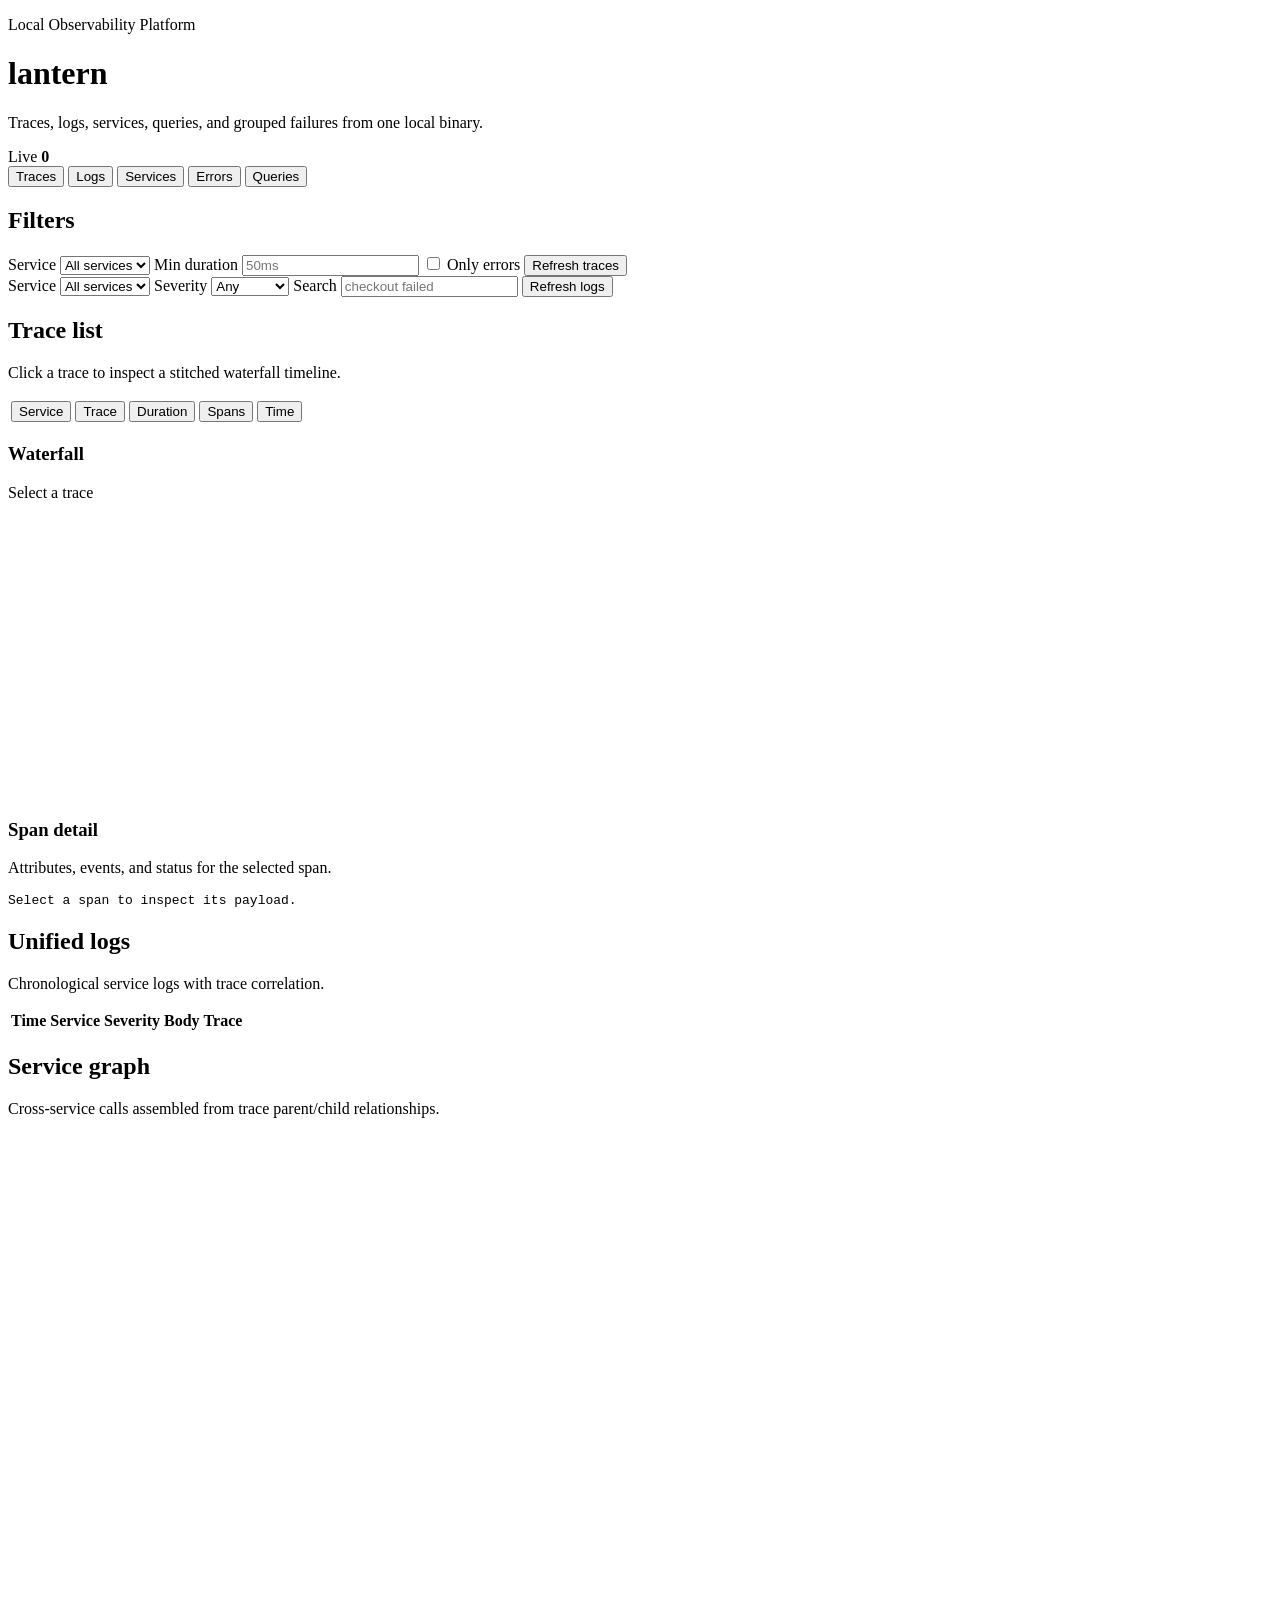
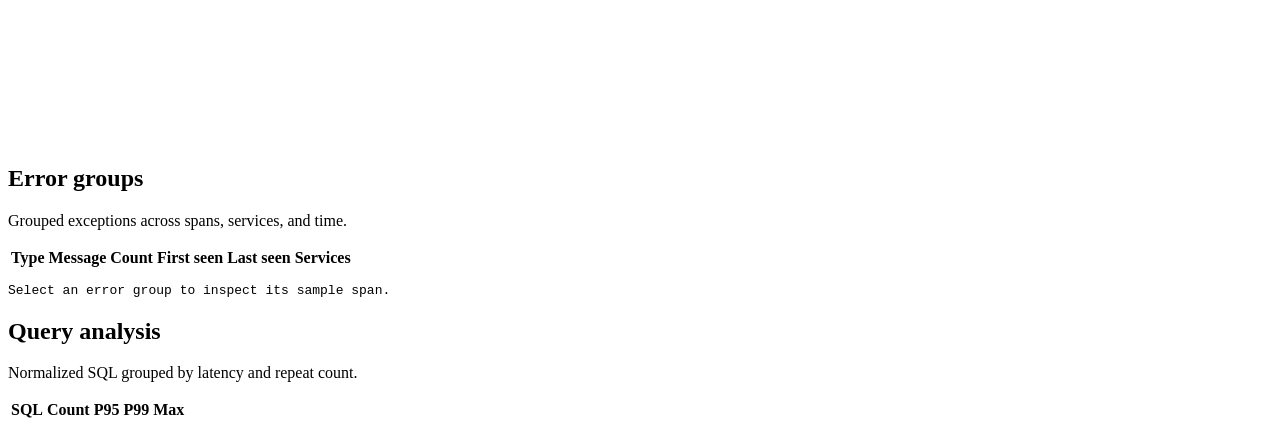
==== web/index.html @ 3eb96727 "feat: add api server and embedded web ui" ====
<!doctype html>
<html lang="en">
  <head>
    <meta charset="utf-8" />
    <meta name="viewport" content="width=device-width, initial-scale=1" />
    <title>lantern</title>
    <link rel="stylesheet" href="/style.css" />
  </head>
  <body>
    <div class="app-shell">
      <header class="masthead">
        <div>
          <p class="eyebrow">Local Observability Platform</p>
          <h1>lantern</h1>
          <p class="subhead">Traces, logs, services, queries, and grouped failures from one local binary.</p>
        </div>
        <div class="live-status" aria-live="polite">
          <span class="live-dot" aria-hidden="true"></span>
          <span>Live</span>
          <strong id="live-count">0</strong>
        </div>
      </header>

      <nav class="tabs" aria-label="Primary">
        <button class="tab is-active" data-tab="traces" type="button">Traces</button>
        <button class="tab" data-tab="logs" type="button">Logs</button>
        <button class="tab" data-tab="services" type="button">Services</button>
        <button class="tab" data-tab="errors" type="button">Errors</button>
        <button class="tab" data-tab="queries" type="button">Queries</button>
      </nav>

      <main class="content-grid">
        <section class="panel stack" id="filters-panel">
          <h2>Filters</h2>
          <div id="traces-filters" class="filters stack" data-filters="traces">
            <label class="field">
              <span>Service</span>
              <select id="trace-service">
                <option value="">All services</option>
              </select>
            </label>
            <label class="field">
              <span>Min duration</span>
              <input id="trace-duration" type="text" placeholder="50ms" />
            </label>
            <label class="field check">
              <input id="trace-errors" type="checkbox" />
              <span>Only errors</span>
            </label>
            <button id="refresh-traces" class="button" type="button">Refresh traces</button>
          </div>

          <div id="logs-filters" class="filters stack is-hidden" data-filters="logs">
            <label class="field">
              <span>Service</span>
              <select id="log-service">
                <option value="">All services</option>
              </select>
            </label>
            <label class="field">
              <span>Severity</span>
              <select id="log-severity">
                <option value="">Any</option>
                <option value="5">DEBUG+</option>
                <option value="9">INFO+</option>
                <option value="13">WARN+</option>
                <option value="17">ERROR+</option>
              </select>
            </label>
            <label class="field">
              <span>Search</span>
              <input id="log-search" type="text" placeholder="checkout failed" />
            </label>
            <button id="refresh-logs" class="button" type="button">Refresh logs</button>
          </div>
        </section>

        <section class="panel" id="primary-panel">
          <div class="tab-panel" data-panel="traces">
            <div class="section-head">
              <h2>Trace list</h2>
              <p>Click a trace to inspect a stitched waterfall timeline.</p>
            </div>
            <div class="table-wrap">
              <table>
                <thead>
                  <tr>
                    <th><button class="sort-button" data-trace-sort="service" type="button">Service</button></th>
                    <th><button class="sort-button" data-trace-sort="name" type="button">Trace</button></th>
                    <th><button class="sort-button" data-trace-sort="duration" type="button">Duration</button></th>
                    <th><button class="sort-button" data-trace-sort="spans" type="button">Spans</button></th>
                    <th><button class="sort-button" data-trace-sort="time" type="button">Time</button></th>
                  </tr>
                </thead>
                <tbody id="traces-table"></tbody>
              </table>
            </div>
            <div class="detail-grid">
              <div class="detail-card">
                <div class="section-head tight">
                  <h3>Waterfall</h3>
                  <p id="trace-detail-title">Select a trace</p>
                </div>
                <svg id="waterfall" class="waterfall" viewBox="0 0 1000 220" role="img" aria-label="Trace waterfall"></svg>
              </div>
              <div class="detail-card">
                <div class="section-head tight">
                  <h3>Span detail</h3>
                  <p>Attributes, events, and status for the selected span.</p>
                </div>
                <pre id="span-detail" class="json-view">Select a span to inspect its payload.</pre>
              </div>
            </div>
          </div>

          <div class="tab-panel is-hidden" data-panel="logs">
            <div class="section-head">
              <h2>Unified logs</h2>
              <p>Chronological service logs with trace correlation.</p>
            </div>
            <div class="table-wrap">
              <table>
                <thead>
                  <tr>
                    <th>Time</th>
                    <th>Service</th>
                    <th>Severity</th>
                    <th>Body</th>
                    <th>Trace</th>
                  </tr>
                </thead>
                <tbody id="logs-table"></tbody>
              </table>
            </div>
          </div>

          <div class="tab-panel is-hidden" data-panel="services">
            <div class="section-head">
              <h2>Service graph</h2>
              <p>Cross-service calls assembled from trace parent/child relationships.</p>
            </div>
            <svg id="services-graph" class="graph" viewBox="0 0 1000 480" role="img" aria-label="Service dependency graph"></svg>
          </div>

          <div class="tab-panel is-hidden" data-panel="errors">
            <div class="section-head">
              <h2>Error groups</h2>
              <p>Grouped exceptions across spans, services, and time.</p>
            </div>
            <div class="table-wrap">
              <table>
                <thead>
                  <tr>
                    <th>Type</th>
                    <th>Message</th>
                    <th>Count</th>
                    <th>First seen</th>
                    <th>Last seen</th>
                    <th>Services</th>
                  </tr>
                </thead>
                <tbody id="errors-table"></tbody>
              </table>
            </div>
            <pre id="error-detail" class="json-view">Select an error group to inspect its sample span.</pre>
          </div>

          <div class="tab-panel is-hidden" data-panel="queries">
            <div class="section-head">
              <h2>Query analysis</h2>
              <p>Normalized SQL grouped by latency and repeat count.</p>
            </div>
            <div class="table-wrap">
              <table>
                <thead>
                  <tr>
                    <th>SQL</th>
                    <th>Count</th>
                    <th>P95</th>
                    <th>P99</th>
                    <th>Max</th>
                  </tr>
                </thead>
                <tbody id="queries-table"></tbody>
              </table>
            </div>
          </div>
        </section>
      </main>
    </div>

    <script src="/app.js" defer></script>
  </body>
  </html>
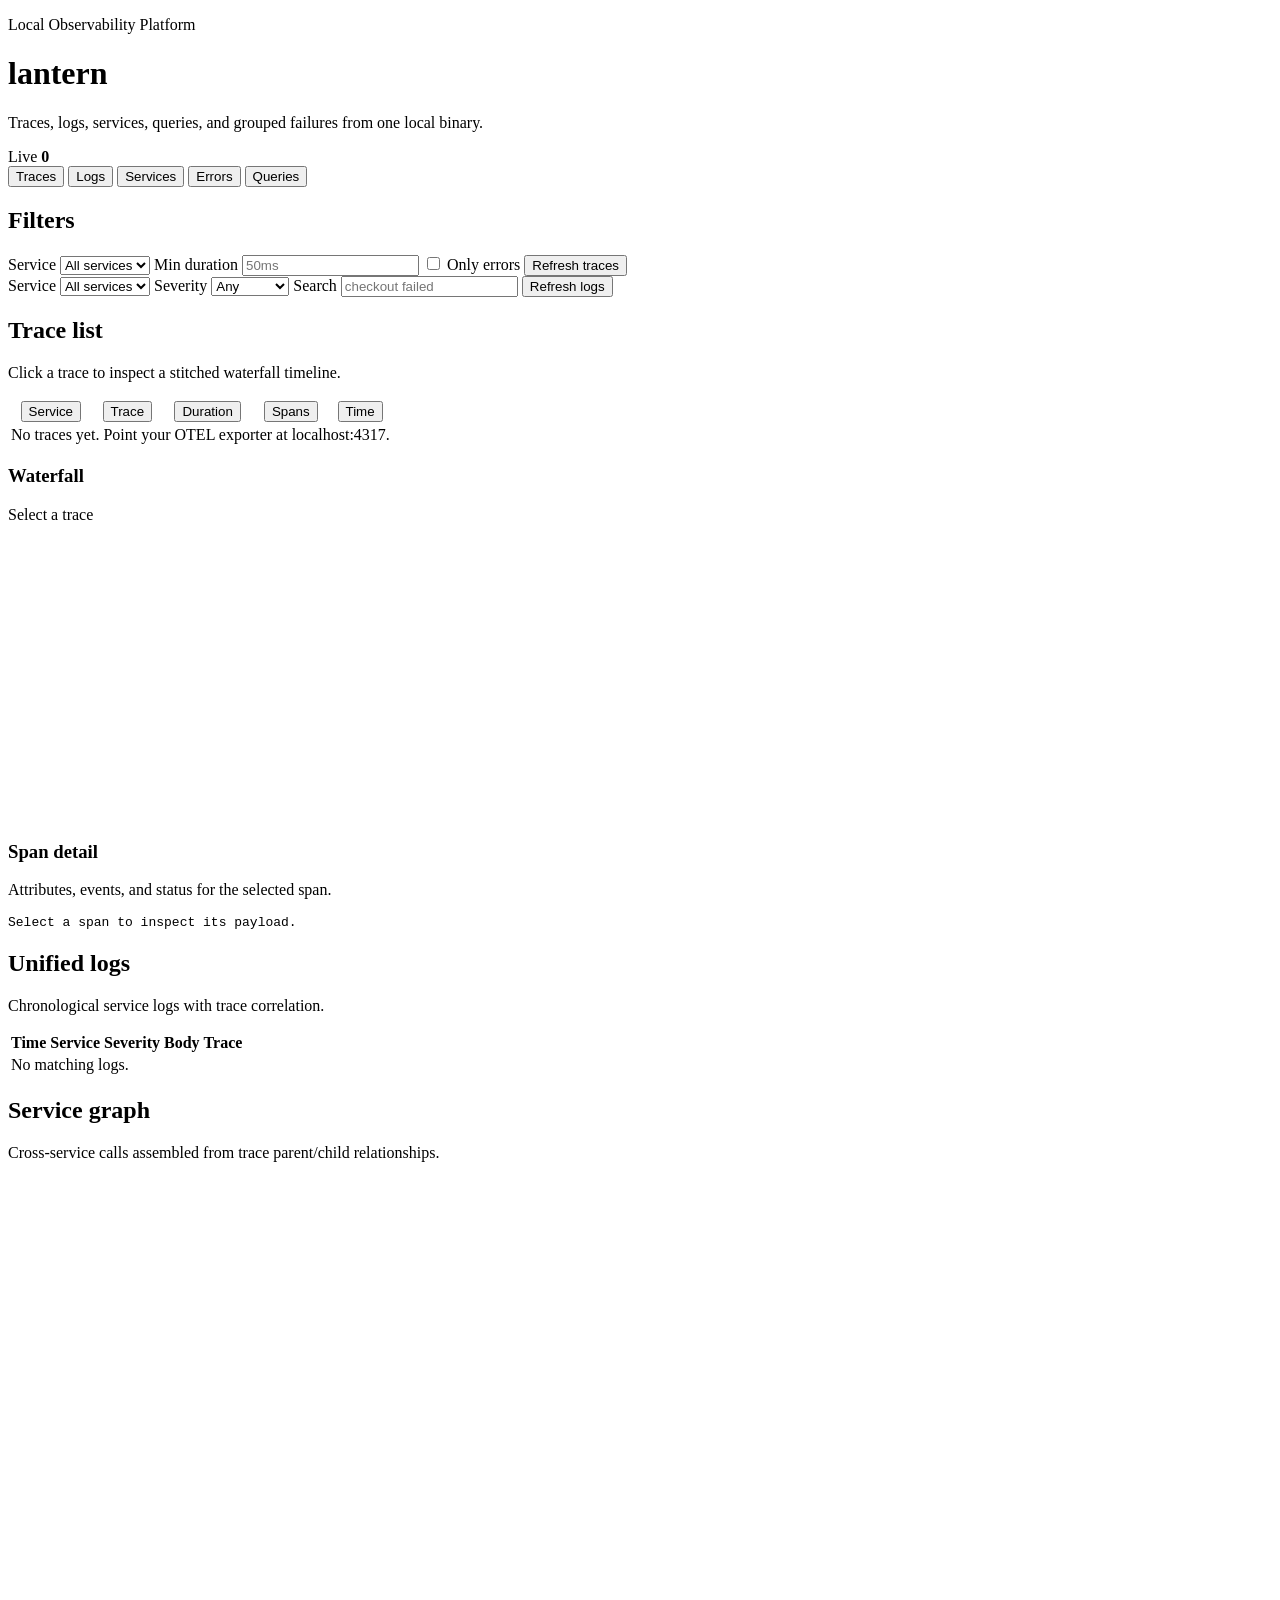
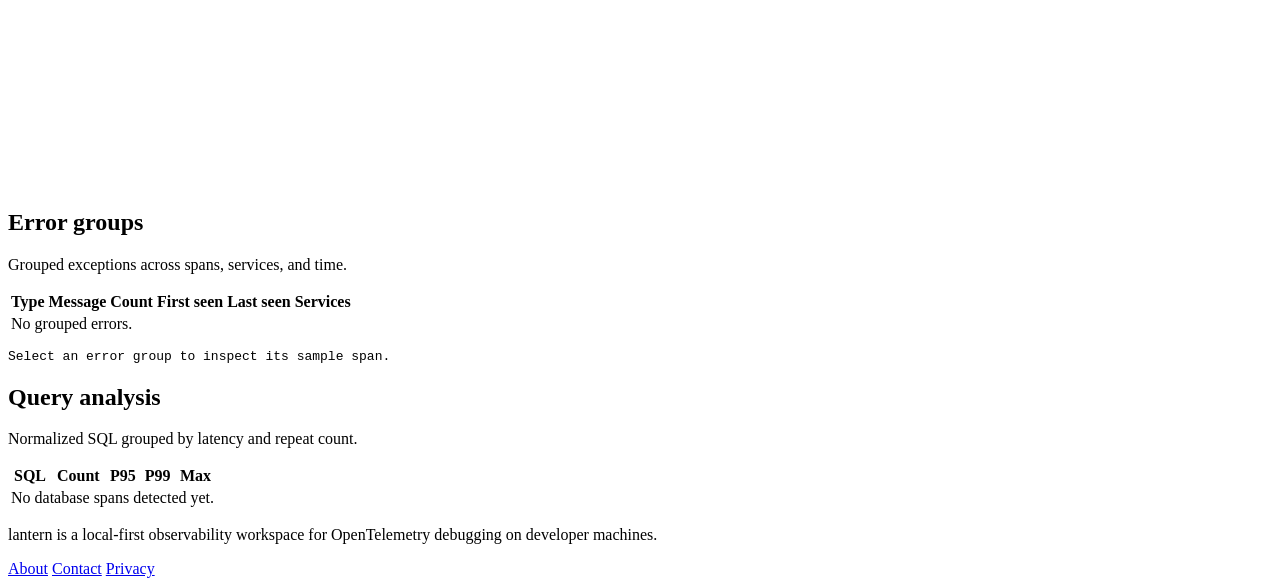
==== commit 4c9c1e96: "feat: add release automation and project docs" ====
--- a/web/index.html
+++ b/web/index.html
@@ -3,7 +3,27 @@
   <head>
     <meta charset="utf-8" />
     <meta name="viewport" content="width=device-width, initial-scale=1" />
-    <title>lantern</title>
+    <title>lantern | Local OTLP trace and log explorer</title>
+    <meta
+      name="description"
+      content="lantern is a local observability UI for traces, logs, services, queries, and grouped failures from a single OTLP receiver."
+    />
+    <link rel="canonical" href="/" />
+    <meta property="og:title" content="lantern | Local OTLP trace and log explorer" />
+    <meta
+      property="og:description"
+      content="Point your OTEL exporter at localhost:4317 and inspect traces, logs, services, queries, and grouped errors from one local binary."
+    />
+    <meta property="og:type" content="website" />
+    <meta property="og:image" content="/favicon.svg" />
+    <meta name="twitter:card" content="summary" />
+    <meta name="twitter:title" content="lantern | Local OTLP trace and log explorer" />
+    <meta
+      name="twitter:description"
+      content="A local-first observability UI for OpenTelemetry traces and logs."
+    />
+    <meta name="author" content="lantern maintainers" />
+    <link rel="icon" type="image/svg+xml" href="/favicon.svg" />
     <link rel="stylesheet" href="/style.css" />
   </head>
   <body>
@@ -82,7 +102,7 @@
               <p>Click a trace to inspect a stitched waterfall timeline.</p>
             </div>
             <div class="table-wrap">
-              <table>
+              <table aria-label="Trace list">
                 <thead>
                   <tr>
                     <th><button class="sort-button" data-trace-sort="service" type="button">Service</button></th>
@@ -92,7 +112,9 @@
                     <th><button class="sort-button" data-trace-sort="time" type="button">Time</button></th>
                   </tr>
                 </thead>
-                <tbody id="traces-table"></tbody>
+                <tbody id="traces-table">
+                  <tr><td class="empty" colspan="5">No traces yet. Point your OTEL exporter at localhost:4317.</td></tr>
+                </tbody>
               </table>
             </div>
             <div class="detail-grid">
@@ -119,7 +141,7 @@
               <p>Chronological service logs with trace correlation.</p>
             </div>
             <div class="table-wrap">
-              <table>
+              <table aria-label="Unified logs">
                 <thead>
                   <tr>
                     <th>Time</th>
@@ -129,7 +151,9 @@
                     <th>Trace</th>
                   </tr>
                 </thead>
-                <tbody id="logs-table"></tbody>
+                <tbody id="logs-table">
+                  <tr><td class="empty" colspan="5">No matching logs.</td></tr>
+                </tbody>
               </table>
             </div>
           </div>
@@ -148,7 +172,7 @@
               <p>Grouped exceptions across spans, services, and time.</p>
             </div>
             <div class="table-wrap">
-              <table>
+              <table aria-label="Grouped errors">
                 <thead>
                   <tr>
                     <th>Type</th>
@@ -159,7 +183,9 @@
                     <th>Services</th>
                   </tr>
                 </thead>
-                <tbody id="errors-table"></tbody>
+                <tbody id="errors-table">
+                  <tr><td class="empty" colspan="6">No grouped errors.</td></tr>
+                </tbody>
               </table>
             </div>
             <pre id="error-detail" class="json-view">Select an error group to inspect its sample span.</pre>
@@ -171,7 +197,7 @@
               <p>Normalized SQL grouped by latency and repeat count.</p>
             </div>
             <div class="table-wrap">
-              <table>
+              <table aria-label="Query analysis">
                 <thead>
                   <tr>
                     <th>SQL</th>
@@ -181,12 +207,23 @@
                     <th>Max</th>
                   </tr>
                 </thead>
-                <tbody id="queries-table"></tbody>
+                <tbody id="queries-table">
+                  <tr><td class="empty" colspan="5">No database spans detected yet.</td></tr>
+                </tbody>
               </table>
             </div>
           </div>
         </section>
       </main>
+
+      <footer class="site-footer">
+        <p class="footer-copy">lantern is a local-first observability workspace for OpenTelemetry debugging on developer machines.</p>
+        <nav class="footer-links" aria-label="Secondary">
+          <a href="/about">About</a>
+          <a href="/contact">Contact</a>
+          <a href="/privacy">Privacy</a>
+        </nav>
+      </footer>
     </div>
 
     <script src="/app.js" defer></script>
